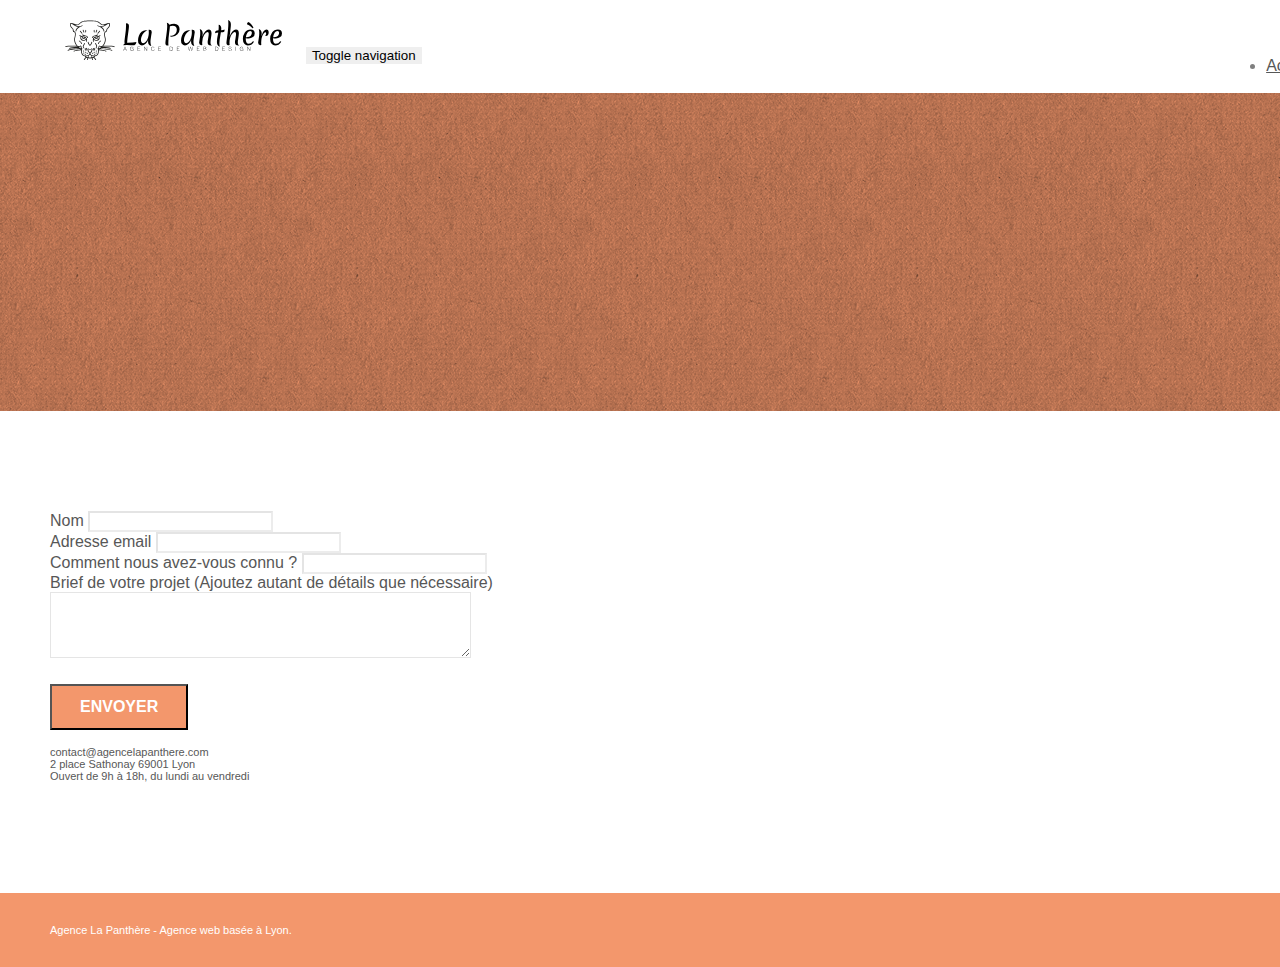
==== page2.html @ 235d5a8a "start" ====
<!doctype html>
<html lang="Default">
<head>
    <meta charset="utf-8">
    <meta name="keywords" content="">
    <meta name="description" content="">
    <meta name="viewport" content="width=device-width, initial-scale=1.0, viewport-fit=cover">
    <link rel="shortcut icon" type="image/png" href="favicon.jpg">
    
	<link rel="stylesheet" type="text/css" href="./css/bootstrap.min.css">
	<link rel="stylesheet" type="text/css" href="style.css">
	<link rel="stylesheet" type="text/css" href="./css/font-awesome.min.css">
	<link rel="stylesheet" type="text/css" href="./css/et-line.min.css">
	
    
	<script src="./js/jquery-2.1.0.min.js"></script>
	<script src="./js/bootstrap.min.js"></script>
	<script src="./js/blocs.min.js"></script>
	<script src="./js/jqBootstrapValidation.js"></script>
	<script src="./js/formHandler.js"></script>
    <title>page2</title>

    
<!-- Analytics -->
 
<!-- Analytics END -->
    
</head>
<body>
<!-- Principal conteneur -->
<div class="page-container">
    
<!-- bloc-0 -->
<div class="bloc bgc-white l-bloc " id="bloc-0">
	<div class="container bloc-sm">
		<nav class="navbar row">
			<div class="navbar-header">
				<a class="navbar-brand" href="index.html"><img src="img/agence-la-panthere-monochrome.svg" alt="atlanta web design logo" height="40" /></a>
				<button id="nav-toggle" type="button" class="ui-navbar-toggle navbar-toggle" data-toggle="collapse" data-target=".navbar-1">
					<span class="sr-only">Toggle navigation</span><span class="icon-bar"></span><span class="icon-bar"></span><span class="icon-bar"></span>
				</button>
			</div>
			<div class="collapse navbar-collapse navbar-1 special-dropdown-nav">
				<ul class="site-navigation nav navbar-nav">
					<li>
						<a href="index.html">Accueil</a>
					</li>
					<li>
					</li>
					<li>
						<a href="page2.html">page2 &gt;</a>
					</li>
				</ul>
			</div>
		</nav>
	</div>
</div>
<!-- bloc-0 END -->

<!-- bloc-6 -->
<div class="bloc bg-dots-bg bg-repeat bgc-atomic-tangerine d-bloc bloc-bg-texture texture-paper" id="bloc-6">
	<div class="container bloc-lg">
		<div class="row">
			<div class="col-sm-12">
				<h1 class="text-center hero-bloc-text tc-white">
					Parlons web design !
				</h1>
				<p class="text-center mg-lg tc-white tight-width-whitespace">
					Nous sommes ravis que vous souhaitiez collaborer avec notre agence.<br>
					Parlez-nous de votre projet en complétant le formulaire ci-dessous.
				</p>
			</div>
		</div>
	</div>
</div>
<!-- bloc-6 END -->

<!-- bloc-7 -->
<div class="bloc bgc-white l-bloc" id="bloc-7">
	<div class="container bloc-lg">
		<div class="row">
			<div class="col-sm-6">
				<form id="form_1" novalidate success-msg="Your message has been sent." fail-msg="Sorry it seems that our mail server is not responding, Sorry for the inconvenience!">
					<div class="form-group">
						<label>
							Nom
						</label>
						<input id="name" class="form-control" required />
					</div>
					<div class="form-group">
						<label>
							Adresse email
						</label>
						<input id="email" class="form-control" type="email" required />
					</div>
					<div class="form-group">
						<label>
							Comment nous avez-vous connu ?
						</label>
						<input class="form-control" type="email" required id="input_504" />
					</div>
					<div class="form-group">
						<label>
							Brief de votre projet (Ajoutez autant de détails que nécessaire)<br>
						</label><textarea id="message" class="form-control" rows="4" cols="50" required></textarea>
					</div> 
					<button class="bloc-button btn btn-lg btn-block cta-hero btn-atomic-tangerine" type="submit">
						Envoyer
					</button>
				</form>
			</div>
			<div class="col-sm-6">
				<p>
					contact@agencelapanthere.com<br>2 place Sathonay 69001 Lyon<br>Ouvert de 9h à 18h, du lundi au vendredi<br>
				</p>
			</div>
		</div>
	</div>
</div>
<!-- bloc-7 END -->

<!-- ScrollToTop Button -->
<a class="bloc-button btn btn-d scrollToTop" onclick="scrollToTarget('1')"><span class="fa fa-chevron-up"></span></a>
<!-- ScrollToTop Button END-->


<!-- Footer - bloc-8 -->
<div class="bloc bgc-atomic-tangerine d-bloc" id="bloc-8">
	<div class="container bloc-sm">
		<div class="row">
			<div class="col-sm-12">
				<p class="text-center white">
					Agence La Panthère - Agence web basée à Lyon.<br>
				</p>
				<div class="row row-no-gutters social">
					<div class="col-sm-3">
						<div class="text-center">
							<a class="social" href="index.html"><span class="fa fa-twitter icon-md"></span></a>
						</div>
					</div>
					<div class="col-sm-3">
						<div class="text-center">
							<a class="social" href="index.html"><span class="fa fa-facebook icon-md"></span></a>
						</div>
					</div>
					<div class="col-sm-3">
						<div class="text-center">
							<a class="social" href="index.html"><span class="fa fa-dribbble icon-md"></span></a>
						</div>
					</div>
					<div class="col-sm-3">
						<div class="text-center">
							<a class="social" href="index.html"><span class="fa fa-instagram icon-md"></span></a>
						</div>
					</div>
				</div>
			</div>
		</div>
	</div>
</div>
<!-- Footer - bloc-8 END -->

</div>
<!-- Principal conteneur END -->
    

</body>
</html>
---- style.css ----
body {
    margin: 0;
    padding: 0;
    background: #FFF;
    overflow-x: hidden;
    -webkit-font-smoothing: antialiased;
    -moz-osx-font-smoothing: grayscale;
}

a,
button {
    transition: all .3s ease-in-out;
    outline: none!important;
}

a:hover {
    text-decoration: none;
    cursor: pointer;
}

#page-loading-blocs-notifaction {
    position: fixed;
    top: 0;
    bottom: 0;
    width: 100%;
    z-index: 100000;
    background: #FFFFFF url("img/pageload-spinner.gif") no-repeat center center;
}

.bloc {
    width: 100%;
    clear: both;
    background: 50% 50% no-repeat;
    padding: 0 50px;
    -webkit-background-size: cover;
    -moz-background-size: cover;
    -o-background-size: cover;
    background-size: cover;
    position: relative;
}

.bloc .container {
    padding-left: 0;
    padding-right: 0;
}

.bloc-lg {
    padding: 100px 50px;
}

.bloc-md {
    padding: 50px;
}

.bloc-sm {
    padding: 20px 50px;
}

.bg-center,
.bg-l-edge,
.bg-r-edge,
.bg-t-edge,
.bg-b-edge,
.bg-tl-edge,
.bg-bl-edge,
.bg-tr-edge,
.bg-br-edge,
.bg-repeat {
    -webkit-background-size: auto!important;
    -moz-background-size: auto!important;
    -o-background-size: auto!important;
    background-size: auto!important;
}

.bg-repeat {
    background: repeat;
}

.bg-t-edge {
    background: top no-repeat;
}

.bloc-bg-texture::before {
    content: "";
    background-size: 2px 2px;
    position: absolute;
    top: 0;
    bottom: 0;
    left: 0;
    right: 0;
}

.texture-paper::before {
    background: url("img/texture-paper.png");
    background-size: 280px 280px;
}

.b-parallax {
    background-attachment: fixed;
}

.d-bloc {
    color: rgba(255, 255, 255, .7);
}

.d-bloc button:hover {
    color: rgba(255, 255, 255, .9);
}

.d-bloc .icon-round,
.d-bloc .icon-square,
.d-bloc .icon-rounded,
.d-bloc .icon-semi-rounded-a,
.d-bloc .icon-semi-rounded-b {
    border-color: rgba(255, 255, 255, .9);
}

.d-bloc .divider-h span {
    border-color: rgba(255, 255, 255, .2);
}

.d-bloc .a-btn,
.d-bloc .navbar a,
.d-bloc .navbar-brand,
.d-bloc a .icon-sm,
.d-bloc a .icon-md,
.d-bloc a .icon-lg,
.d-bloc a .icon-xl,
.d-bloc h1 a,
.d-bloc h2 a,
.d-bloc h3 a,
.d-bloc h4 a,
.d-bloc h5 a,
.d-bloc h6 a,
.d-bloc p a {
    color: rgba(255, 255, 255, .6);
}

.d-bloc .a-btn:hover,
.d-bloc .navbar a:hover,
.d-bloc .navbar-brand:hover,
.d-bloc a:hover .icon-sm,
.d-bloc a:hover .icon-md,
.d-bloc a:hover .icon-lg,
.d-bloc a:hover .icon-xl,
.d-bloc h1 a:hover,
.d-bloc h2 a:hover,
.d-bloc h3 a:hover,
.d-bloc h4 a:hover,
.d-bloc h5 a:hover,
.d-bloc h6 a:hover,
.d-bloc p a:hover {
    color: rgba(255, 255, 255, 1);
}

.d-bloc .navbar-toggle .icon-bar {
    background: rgba(255, 255, 255, 1);
}

.d-bloc .btn-wire,
.d-bloc .btn-wire:hover {
    color: rgba(255, 255, 255, 1);
    border-color: rgba(255, 255, 255, 1);
}

.d-bloc .panel {
    color: rgba(0, 0, 0, .5);
}

.d-bloc .panel button:hover {
    color: rgba(0, 0, 0, .7);
}

.d-bloc .panel icon {
    border-color: rgba(0, 0, 0, .7);
}

.d-bloc .panel .divider-h span {
    border-color: rgba(0, 0, 0, .1);
}

.d-bloc .panel .a-btn {
    color: rgba(0, 0, 0, .6);
}

.d-bloc .panel .a-btn:hover {
    color: rgba(0, 0, 0, 1);
}

.d-bloc .panel .btn-wire,
.d-bloc .panel .btn-wire:hover {
    color: rgba(0, 0, 0, .7);
    border-color: rgba(0, 0, 0, .3);
}

.d-bloc .panel,
.l-bloc {
    color: rgba(0, 0, 0, .5);
}

.d-bloc .panel button:hover,
.l-bloc button:hover {
    color: rgba(0, 0, 0, .7);
}

.l-bloc .icon-round,
.l-bloc .icon-square,
.l-bloc .icon-rounded,
.l-bloc .icon-semi-rounded-a,
.l-bloc .icon-semi-rounded-b {
    border-color: rgba(0, 0, 0, .7);
}

.d-bloc .panel .divider-h span,
.l-bloc .divider-h span {
    border-color: rgba(0, 0, 0, .1);
}

.d-bloc .panel .a-btn,
.l-bloc .a-btn,
.l-bloc .navbar a,
.l-bloc .navbar-brand,
.l-bloc a .icon-sm,
.l-bloc a .icon-md,
.l-bloc a .icon-lg,
.l-bloc a .icon-xl,
.l-bloc h1 a,
.l-bloc h2 a,
.l-bloc h3 a,
.l-bloc h4 a,
.l-bloc h5 a,
.l-bloc h6 a,
.l-bloc p a {
    color: rgba(0, 0, 0, .6);
}

.d-bloc .panel .a-btn:hover,
.l-bloc .a-btn:hover,
.l-bloc .navbar a:hover,
.l-bloc .navbar-brand:hover,
.l-bloc a:hover .icon-sm,
.l-bloc a:hover .icon-md,
.l-bloc a:hover .icon-lg,
.l-bloc a:hover .icon-xl,
.l-bloc h1 a:hover,
.l-bloc h2 a:hover,
.l-bloc h3 a:hover,
.l-bloc h4 a:hover,
.l-bloc h5 a:hover,
.l-bloc h6 a:hover,
.l-bloc p a:hover {
    color: rgba(0, 0, 0, 1);
}

.l-bloc .navbar-toggle .icon-bar {
    color: rgba(0, 0, 0, .6);
}

.d-bloc .panel .btn-wire,
.d-bloc .panel .btn-wire:hover,
.l-bloc .btn-wire,
.l-bloc .btn-wire:hover {
    color: rgba(0, 0, 0, .7);
    border-color: rgba(0, 0, 0, .3);
}

.voffset {
    margin-top: 30px;
}

.voffset-lg {
    margin-top: 80px;
}

.row-no-gutters {
    margin-right: 0;
    margin-left: 0;
}

.row.row-no-gutters > [class^="col-"],
.row.row-no-gutters > [class*=" col-"] {
    padding-right: 0;
    padding-left: 0;
}

#bloc-1-hero h1 {
    font-size: 32px;
}

.navbar {
    margin-bottom: 0;
    z-index: 1;
}

.navbar-brand {
    height: auto;
    padding: 3px 15px;
    font-size: 25px;
    font-weight: normal;
    font-weight: 600;
    line-height: 44px;
}

.navbar-brand img {
    max-height: 200px;
    margin: 0 5px 0 0;
    display: inline;
}

.navbar-brand img[src$=svg] {
    min-width: 100px;
}

.nav-center .navbar-brand img {
    margin: 0;
}

.navbar .nav {
    padding-top: 2px;
    margin-right: -16px;
    float: right;
    z-index: 1;
}

.nav > li {
    float: left;
    margin-top: 4px;
    font-size: 16px;
}

.navbar-nav .open .dropdown-menu > li > a {
    text-align: inherit;
}

.nav > li a:hover,
.nav > li a:focus {
    background: transparent;
}

.navbar-toggle {
    margin: 10px 10px 0 0;
    border: 0px;
}

.navbar-toggle:hover {
    background: transparent!important;
}

.navbar-toggle .icon-bar {
    background-color: rgba(0, 0, 0, .5);
    width: 26px;
}

.nav-invert .navbar .nav {
    float: left;
}

.nav-invert .navbar-header,
.nav-invert .navbar-brand {
    float: right;
    position: relative;
    z-index: 2;
}

@media (min-width: 768px) {
    .site-navigation {
        position: absolute;
        top: 50%;
        right: 20px;
        transform: translate(0, -50%);
        -webkit-transform: translateY(-50%);
    }
    .nav > li .dropdown-menu a,
    .nav > li .dropdown-menu a:hover {
        color: #484848;
    }
    .nav-invert .site-navigation {
        left: 0;
        right: 0;
    }
    .nav-center {
        text-align: center;
    }
    .nav-center .navbar-header {
        width: 100%;
    }
    .nav-center .navbar-header,
    .nav-center .navbar-brand,
    .nav-center .nav > li {
        float: none;
        display: inline-block;
    }
    .nav-center .site-navigation {
        position: relative;
        width: 100%;
        right: 0;
        margin-right: 0px;
        margin-top: 20px;
    }
    .nav-center.mini-nav .navbar-toggle {
        float: none;
        margin: 10px auto 0;
    }
}

.nav > li > .dropdown a {
    background: none!important;
    display: block;
    padding: 14px 15px;
}

nav .caret {
    margin: 0 5px;
}

.dropdown-menu .dropdown-menu {
    top: -8px;
    left: 100%;
}

.dropdown-menu .dropmenu-flow-right {
    top: 100%;
    left: 0;
    margin-left: -1px;
    border-top-left-radius: 0;
    border-top-right-radius: 0;
}

.dropdown-menu .dropdown span {
    border: 4px solid black;
    border-top-color: transparent;
    border-right-color: transparent;
    border-bottom-color: transparent;
    margin: 6px -5px 0 0!important;
    float: right;
}

.mg-md {
    margin-top: 10px;
    margin-bottom: 20px;
}

.mg-lg {
    margin-top: 10px;
    margin-bottom: 40px;
}

.btn {
    margin: 0 5px 5px 0;
}

.btn.pull-right {
    margin: 0 0 5px 5px;
}

.btn-d,
.btn-d:hover,
.btn-d:focus {
    color: #FFF;
    background: rgba(0, 0, 0, .3);
}

button {
    outline: none!important;
}

.btn-rd {
    border-radius: 40px;
}

.btn-clean {
    border: 1px solid rgba(0, 0, 0, .08);
    border-bottom-color: rgba(0, 0, 0, .1);
    text-shadow: 0 1px 0 rgba(0, 0, 1, .1);
    box-shadow: 0 1px 3px rgba(0, 0, 1, .25), inset 0 1px 0 0 rgba(255, 255, 255, .15);
}

.icon-md {
    font-size: 30px!important;
}

.icon-lg {
    font-size: 60px!important;
}

.sm-shadow {
    text-shadow: 0 1px 2px rgba(0, 0, 0, .3);
}

.panel-sq,
.panel-sq .panel-heading,
.panel-sq .panel-footer {
    border-radius: 0;
}

.panel-rd {
    border-radius: 30px;
}

.panel-rd .panel-heading {
    border-radius: 29px 29px 0 0;
}

.panel-rd .panel-footer {
    border-radius: 0 0 29px 29px;
}

.form-control {
    border-color: rgba(0, 0, 0, .1);
    box-shadow: none;
}

.scrollToTop {
    width: 40px;
    height: 40px;
    position: fixed;
    bottom: 20px;
    right: 20px;
    opacity: 0;
    z-index: 500;
    transition: all .3s ease-in-out;
}

.scrollToTop span {
    margin-top: 6px;
}

.showScrollTop {
    font-size: 14px;
    opacity: 1;
}

a[data-lightbox] {
    position: relative;
    display: block;
    text-align: center;
}

a[data-lightbox]:hover::before {
    content: "+";
    font-family: "HelveticaNeue-Light", "Helvetica Neue Light", "Helvetica Neue", Helvetica, Arial;
    font-size: 32px;
    width: 50px;
    height: 50px;
    margin-left: -25px;
    border-radius: 50%;
    background: rgba(0, 0, 0, .6);
    color: #FFF;
    font-weight: 100;
    z-index: 1;
    position: absolute;
    top: 50%;
    transform: translateY(-50%);
    -webkit-transform: translateY(-50%);
}

a[data-lightbox]:hover img {
    opacity: 0.6;
    -webkit-animation-fill-mode: none;
    animation-fill-mode: none;
}

#lightbox-modal {
    display: flex;
    align-items: center;
}

#lightbox-modal .modal-dialog {
    width: 90%;
    max-width: 900px;
    margin: 0 auto 0;
}

#lightbox-modal .modal-dialog img {
    max-height: 90vh;
    margin: 0 auto;
}

.lightbox-caption {
    padding: 20px;
    color: #FFF;
    background: rgba(0, 0, 0, .5);
    position: absolute;
    left: 15px;
    right: 15px;
    bottom: 5px;
}

.close-lightbox {
    color: #FFF;
    font-size: 30px;
    position: absolute;
    top: 20px;
    right: 20px;
    z-index: 20;
    background: rgba(0, 0, 0, .5);
    border: none;
    line-height: 30px;
    padding: 0 9px 5px;
    opacity: 0.3;
}

.close-lightbox:hover,
.next-lightbox:hover,
.prev-lightbox:hover {
    opacity: 1.0;
    color: #FFF;
}

.next-lightbox,
.prev-lightbox {
    font-size: 20px;
    color: rgba(255, 255, 255, .9);
    background: rgba(0, 0, 0, .5);
    transition: all .2s ease-in-out;
    position: absolute;
    top: 45%;
    z-index: 1;
    opacity: 0.4;
}

.next-lightbox {
    padding: 6px 8px 1px 13px;
    right: 25px;
}

.prev-lightbox {
    padding: 6px 13px 1px 10px;
    left: 25px;
}

.snapshot-lb .modal-body {
    padding-bottom: 45px;
}

.snapshot-lb .lightbox-caption {
    padding: 0;
    color: rgba(0, 0, 0, .5);
    background: none;
}

h1,
h2,
h3,
h4,
h5,
h6,
p,
label,
.btn,
a {
    font-family: "helvetica";
    font-weight: 400;
    color: #575757!important;
}

.container {
    max-width: 1000px;
}

.hero-bloc-text {
    font-size: 38px;
}

.hero-bloc-text-sub {
    font-size: 36px;
}

.statement-bloc-text {
    line-height: 26px;
    font-style: italic;
    font-size: 20px;
    text-align: center;
    font-weight: lighter;
    max-width: 520px;
    margin: auto auto auto auto;
}

p {
    font-size: 11px;
}

.tight-width-whitespace {
    max-width: 600px;
    margin: auto auto auto auto;
}

.h1 {
    font-size: 20px;
    font-family: "Open Sans";
}

.cta-hero {
    margin-top: 22px;
    color: #FFFFFF!important;
    text-transform: uppercase;
    padding: 12px 28px 12px 28px;
    font-size: 16px;
    font-weight: 700;
}

.social {
    max-width: 400px;
    margin: auto auto auto auto;
}

h2 {
    font-size: 22px;
    line-height: 1.4em;
}

h3 {
    font-size: 15px;
    text-transform: uppercase;
    font-weight: 700;
    color: #333333!important;
}

.med-width-whitespace {
    max-width: 800px;
    margin: auto auto auto auto;
    box-shadow: 0px 0px 0px #000000;
}

h1 {
    color: #333333!important;
}

h4 {
    color: #333333!important;
}

.icons {
    margin-bottom: 14px;
    margin-top: 24px;
}

.white {
    color: #FFFFFF!important;
}

.portfolio-thumb {
    margin-bottom: 24px;
}

.portfolio-row {
    margin-bottom: 44px;
    margin-top: 50px;
}

.avatar {
    box-shadow: 0px 4px 9px rgba(0, 0, 0, 0.3);
}

.black-background {
    background-color: rgba(165, 147, 99, 0.7);
    padding: 40px 40px 40px 40px;
}

.bold-link {
    font-weight: 900;
    text-decoration: underline!important;
}

.bgc-white {
    background-color: #FFFFFF;
}

.bgc-dark-slate-blue {
    background-color: #364577;
}

.bgc-atomic-tangerine {
    background-color: #F3976C;
}

.tc-white {
    color: #F3976C!important;
}

.btn-atomic-tangerine {
    background: #F3976C;
    color: #FFFFFF!important;
}

.btn-atomic-tangerine:hover {
    background: #c27956!important;
    color: #FFFFFF!important;
}

.ltc-white {
    color: #FFFFFF!important;
}

.ltc-white:hover {
    color: #cccccc!important;
}

.ltc-atomic-tangerine {
    color: #F3976C!important;
}

.ltc-atomic-tangerine:hover {
    color: #c27956!important;
}

.icon-dark-slate-blue {
    color: #364577!important;
    border-color: #364577!important;
}

.bg-dots-bg {
    background-image: url("img/dots-bg.png");
}

.bg-lines-h2-bg {
    background-image: url("img/lines-h2-bg.png");
}

.bg-banniere {
    background-image: url("img/agence-la-panthere.jpg");
}

.bg-presentation {
    background-image: url("img/image-de-presentation.bmp");
}

@media (max-width: 1024px) {
    .bloc {
        padding-left: 20px;
        padding-right: 20px;
    }
    .bloc.full-width-bloc,
    .bloc-tile-2.full-width-bloc .container,
    .bloc-tile-3.full-width-bloc .container,
    .bloc-tile-4.full-width-bloc .container {
        padding-left: 0;
        padding-right: 0;
    }
}

@media (max-width: 992px) and (min-width: 768px) {
    .navbar .nav {
        max-width: 80%
    }
    .nav-center.navbar .nav {
        max-width: 100%
    }
}

@media only screen and (min-device-width: 768px) and (max-device-width: 1024px) and (orientation: landscape) {
    .b-parallax {
        background-attachment: scroll;
    }
}

@media only screen and (min-device-width: 1024px) and (max-device-width: 1366px) and (-webkit-min-device-pixel-ratio: 1.5) {
    .b-parallax {
        background-attachment: scroll;
    }
}

@media (max-width: 991px) {
    .container {
        width: 100%;
    }
    .b-parallax {
        background-attachment: scroll;
    }
    .page-container,
    #hero-bloc {
        overflow-x: hidden;
        position: relative;
    }
    .bloc {
        padding-left: constant(safe-area-inset-left);
        padding-right: constant(safe-area-inset-right);
    }
    .bloc-group,
    .bloc-group .bloc {
        display: block;
        width: 100%;
    }
    .bloc-fill-screen .fill-bloc-top-edge,
    .bloc-fill-screen .fill-bloc-bottom-edge {
        padding: 0 20px;
        padding-left: constant(safe-area-inset-left);
        padding-right: constant(safe-area-inset-right);
    }
}

@media (max-width: 767px) {
    .page-container {
        overflow-x: hidden;
        position: relative;
    }
    h1,
    h2,
    h3,
    h4,
    h5,
    h6,
    p,
    #disqus_thread {
        padding-left: 10px!important;
        padding-right: 10px!important;
    }
    .b-parallax {
        background-attachment: scroll;
    }
    .navbar .nav {
        padding-top: 0;
        border-top: 1px solid rgba(0, 0, 0, .2);
        float: none!important;
    }
    .navbar.row {
        margin-left: 0;
        margin-right: 0;
    }
    .site-navigation {
        position: inherit;
        transform: none;
        -webkit-transform: none;
        -ms-transform: none;
    }
    .nav > li {
        margin-top: 0;
        border-bottom: 1px solid rgba(0, 0, 0, .1);
        background: rgba(0, 0, 0, .05);
        text-align: left;
        padding-left: 15px;
        width: 100%;
    }
    .nav > li:hover {
        background: rgba(0, 0, 0, .08);
    }
    .dropdown .dropdown a .caret {
        float: none;
        margin: 5px 0 0 10px!important;
        border: 4px solid black;
        border-bottom-color: transparent;
        border-right-color: transparent;
        border-left-color: transparent;
    }
    #hero-bloc .navbar .nav {
        background: rgba(0, 0, 0, .8);
    }
    #hero-bloc .navbar .nav a {
        color: rgba(255, 255, 255, .6);
    }
    .hero {
        padding: 50px 0;
    }
    .hero-nav {
        left: -1px;
        right: -1px;
    }
    .navbar-collapse {
        padding: 0;
        overflow-x: hidden;
        -webkit-box-shadow: none;
        box-shadow: none;
    }
    .navbar-brand img {
        max-height: 40px;
        width: auto;
    }
    .nav-invert .navbar-header {
        float: none;
        width: 100%;
    }
    .nav-invert .navbar-toggle {
        float: left;
        margin-left: 10px;
    }
    .bloc {
        padding-left: 0;
        padding-right: 0;
    }
    .bloc-xxl,
    .bloc-xl,
    .bloc-lg {
        padding: 40px 0;
    }
    .bloc-sm,
    .bloc-md {
        padding-left: 0;
        padding-right: 0;
    }
    .bloc-tile-2 .container,
    .bloc-tile-3 .container,
    .bloc-tile-4 .container,
    .bloc-fill-screen .fill-bloc-top-edge,
    .bloc-fill-screen .fill-bloc-bottom-edge {
        padding-left: 0;
        padding-right: 0;
    }
    .a-block {
        padding: 0 10px;
    }
    .btn-dwn {
        display: none;
    }
    .voffset {
        margin-top: 5px;
    }
    .voffset-md {
        margin-top: 20px;
    }
    .voffset-lg {
        margin-top: 30px;
    }
    form {
        padding: 5px;
    }
    .close-lightbox {
        display: inline-block;
    }
    .blocsapp-device-iphone5 {
        background-size: 216px 425px;
        padding-top: 60px;
        width: 216px;
        height: 425px;
    }
    .blocsapp-device-iphone5 img {
        width: 180px;
        height: 320px;
    }
}

@media (max-width: 400px) {
    .bloc {
        padding-left: 0;
        padding-right: 0;
    }
}

@media (max-width: 767px) {
    .bloc-mob-center-text {
        text-align: center;
    }
}
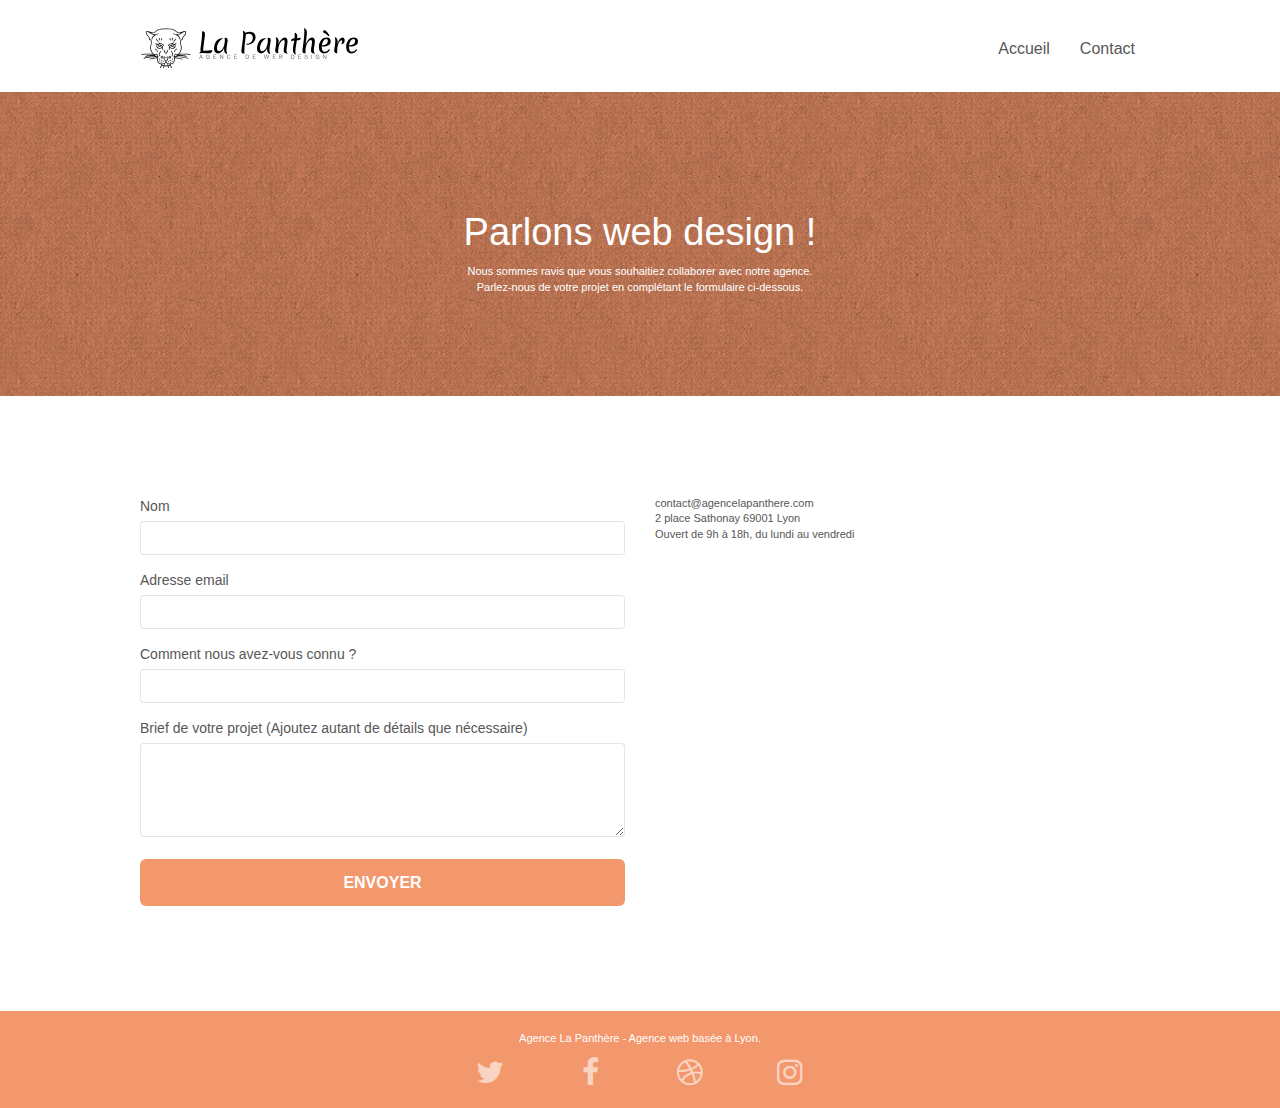
==== commit 4e681cce: "màj" ====
--- a/page2.html
+++ b/page2.html
@@ -1,5 +1,5 @@
 <!doctype html>
-<html lang="Default">
+<html lang="fr">
 <head>
     <meta charset="utf-8">
     <meta name="keywords" content="">
@@ -7,18 +7,18 @@
     <meta name="viewport" content="width=device-width, initial-scale=1.0, viewport-fit=cover">
     <link rel="shortcut icon" type="image/png" href="favicon.jpg">
     
-	<link rel="stylesheet" type="text/css" href="./css/bootstrap.min.css">
+	<link rel="stylesheet" type="text/css" href="./css/bootstrap.css">
 	<link rel="stylesheet" type="text/css" href="style.css">
-	<link rel="stylesheet" type="text/css" href="./css/font-awesome.min.css">
-	<link rel="stylesheet" type="text/css" href="./css/et-line.min.css">
+	<link rel="stylesheet" type="text/css" href="./css/font-awesome.css">
+	<link rel="stylesheet" type="text/css" href="./css/et-line.css">
 	
     
 	<script src="./js/jquery-2.1.0.min.js"></script>
 	<script src="./js/bootstrap.min.js"></script>
 	<script src="./js/blocs.min.js"></script>
-	<script src="./js/jqBootstrapValidation.js"></script>
-	<script src="./js/formHandler.js"></script>
-    <title>page2</title>
+	<script src="./js/jqBootstrapValidation.min.js"></script>
+	<script src="./js/formHandler.min.js"></script>
+    <title>Agence La Panthère - Contact</title>
 
     
 <!-- Analytics -->
@@ -48,7 +48,7 @@
 					<li>
 					</li>
 					<li>
-						<a href="page2.html">page2 &gt;</a>
+						<a href="page2.html">Contact</a>
 					</li>
 				</ul>
 			</div>
--- a/style.css
+++ b/style.css
@@ -775,7 +775,19 @@
 }
 
 .tc-white {
-    color: #F3976C!important;
+    color: #FFFFFF!important;
+}
+
+.text-size {
+    font-size: 20px;
+}
+
+.h3-size {
+    font-size: 18px;
+}
+
+.little-size {
+    font-size: 14px;
 }
 
 .btn-atomic-tangerine {
--- a/css/et-line.css
+++ b/css/et-line.css
@@ -0,0 +1,519 @@
+@font-face {
+    font-family: et-line;
+    src: url(../fonts/et-line.eot);
+    src: url(../fonts/et-line.eot?#iefix) format('embedded-opentype'), url(../fonts/et-line.woff) format('woff'), url(../fonts/et-line.ttf) format('truetype'), url(../fonts/et-line.svg#et-line) format('svg');
+    font-weight: 400;
+    font-style: normal
+}
+
+.et-icon-adjustments,
+.et-icon-alarmclock,
+.et-icon-anchor,
+.et-icon-aperture,
+.et-icon-attachment,
+.et-icon-bargraph,
+.et-icon-basket,
+.et-icon-beaker,
+.et-icon-bike,
+.et-icon-book-open,
+.et-icon-briefcase,
+.et-icon-browser,
+.et-icon-calendar,
+.et-icon-camera,
+.et-icon-caution,
+.et-icon-chat,
+.et-icon-circle-compass,
+.et-icon-clipboard,
+.et-icon-clock,
+.et-icon-cloud,
+.et-icon-compass,
+.et-icon-desktop,
+.et-icon-dial,
+.et-icon-document,
+.et-icon-documents,
+.et-icon-download,
+.et-icon-dribbble,
+.et-icon-edit,
+.et-icon-envelope,
+.et-icon-expand,
+.et-icon-facebook,
+.et-icon-flag,
+.et-icon-focus,
+.et-icon-gears,
+.et-icon-genius,
+.et-icon-gift,
+.et-icon-global,
+.et-icon-globe,
+.et-icon-googleplus,
+.et-icon-grid,
+.et-icon-happy,
+.et-icon-hazardous,
+.et-icon-heart,
+.et-icon-hotairballoon,
+.et-icon-hourglass,
+.et-icon-key,
+.et-icon-laptop,
+.et-icon-layers,
+.et-icon-lifesaver,
+.et-icon-lightbulb,
+.et-icon-linegraph,
+.et-icon-linkedin,
+.et-icon-lock,
+.et-icon-magnifying-glass,
+.et-icon-map,
+.et-icon-map-pin,
+.et-icon-megaphone,
+.et-icon-mic,
+.et-icon-mobile,
+.et-icon-newspaper,
+.et-icon-notebook,
+.et-icon-paintbrush,
+.et-icon-paperclip,
+.et-icon-pencil,
+.et-icon-phone,
+.et-icon-picture,
+.et-icon-pictures,
+.et-icon-piechart,
+.et-icon-presentation,
+.et-icon-pricetags,
+.et-icon-printer,
+.et-icon-profile-female,
+.et-icon-profile-male,
+.et-icon-puzzle,
+.et-icon-quote,
+.et-icon-recycle,
+.et-icon-refresh,
+.et-icon-ribbon,
+.et-icon-rss,
+.et-icon-sad,
+.et-icon-scissors,
+.et-icon-scope,
+.et-icon-search,
+.et-icon-shield,
+.et-icon-speedometer,
+.et-icon-strategy,
+.et-icon-streetsign,
+.et-icon-tablet,
+.et-icon-target,
+.et-icon-telescope,
+.et-icon-toolbox,
+.et-icon-tools,
+.et-icon-tools-2,
+.et-icon-trophy,
+.et-icon-tumblr,
+.et-icon-twitter,
+.et-icon-upload,
+.et-icon-video,
+.et-icon-wallet,
+.et-icon-wine {
+    font-family: et-line;
+    speak: none;
+    font-style: normal;
+    font-weight: 400;
+    font-variant: normal;
+    text-transform: none;
+    line-height: 1;
+    -webkit-font-smoothing: antialiased;
+    -moz-osx-font-smoothing: grayscale;
+    display: inline-block
+}
+
+.et-icon-mobile:before {
+    content: "\e000"
+}
+
+.et-icon-laptop:before {
+    content: "\e001"
+}
+
+.et-icon-desktop:before {
+    content: "\e002"
+}
+
+.et-icon-tablet:before {
+    content: "\e003"
+}
+
+.et-icon-phone:before {
+    content: "\e004"
+}
+
+.et-icon-document:before {
+    content: "\e005"
+}
+
+.et-icon-documents:before {
+    content: "\e006"
+}
+
+.et-icon-search:before {
+    content: "\e007"
+}
+
+.et-icon-clipboard:before {
+    content: "\e008"
+}
+
+.et-icon-newspaper:before {
+    content: "\e009"
+}
+
+.et-icon-notebook:before {
+    content: "\e00a"
+}
+
+.et-icon-book-open:before {
+    content: "\e00b"
+}
+
+.et-icon-browser:before {
+    content: "\e00c"
+}
+
+.et-icon-calendar:before {
+    content: "\e00d"
+}
+
+.et-icon-presentation:before {
+    content: "\e00e"
+}
+
+.et-icon-picture:before {
+    content: "\e00f"
+}
+
+.et-icon-pictures:before {
+    content: "\e010"
+}
+
+.et-icon-video:before {
+    content: "\e011"
+}
+
+.et-icon-camera:before {
+    content: "\e012"
+}
+
+.et-icon-printer:before {
+    content: "\e013"
+}
+
+.et-icon-toolbox:before {
+    content: "\e014"
+}
+
+.et-icon-briefcase:before {
+    content: "\e015"
+}
+
+.et-icon-wallet:before {
+    content: "\e016"
+}
+
+.et-icon-gift:before {
+    content: "\e017"
+}
+
+.et-icon-bargraph:before {
+    content: "\e018"
+}
+
+.et-icon-grid:before {
+    content: "\e019"
+}
+
+.et-icon-expand:before {
+    content: "\e01a"
+}
+
+.et-icon-focus:before {
+    content: "\e01b"
+}
+
+.et-icon-edit:before {
+    content: "\e01c"
+}
+
+.et-icon-adjustments:before {
+    content: "\e01d"
+}
+
+.et-icon-ribbon:before {
+    content: "\e01e"
+}
+
+.et-icon-hourglass:before {
+    content: "\e01f"
+}
+
+.et-icon-lock:before {
+    content: "\e020"
+}
+
+.et-icon-megaphone:before {
+    content: "\e021"
+}
+
+.et-icon-shield:before {
+    content: "\e022"
+}
+
+.et-icon-trophy:before {
+    content: "\e023"
+}
+
+.et-icon-flag:before {
+    content: "\e024"
+}
+
+.et-icon-map:before {
+    content: "\e025"
+}
+
+.et-icon-puzzle:before {
+    content: "\e026"
+}
+
+.et-icon-basket:before {
+    content: "\e027"
+}
+
+.et-icon-envelope:before {
+    content: "\e028"
+}
+
+.et-icon-streetsign:before {
+    content: "\e029"
+}
+
+.et-icon-telescope:before {
+    content: "\e02a"
+}
+
+.et-icon-gears:before {
+    content: "\e02b"
+}
+
+.et-icon-key:before {
+    content: "\e02c"
+}
+
+.et-icon-paperclip:before {
+    content: "\e02d"
+}
+
+.et-icon-attachment:before {
+    content: "\e02e"
+}
+
+.et-icon-pricetags:before {
+    content: "\e02f"
+}
+
+.et-icon-lightbulb:before {
+    content: "\e030"
+}
+
+.et-icon-layers:before {
+    content: "\e031"
+}
+
+.et-icon-pencil:before {
+    content: "\e032"
+}
+
+.et-icon-tools:before {
+    content: "\e033"
+}
+
+.et-icon-tools-2:before {
+    content: "\e034"
+}
+
+.et-icon-scissors:before {
+    content: "\e035"
+}
+
+.et-icon-paintbrush:before {
+    content: "\e036"
+}
+
+.et-icon-magnifying-glass:before {
+    content: "\e037"
+}
+
+.et-icon-circle-compass:before {
+    content: "\e038"
+}
+
+.et-icon-linegraph:before {
+    content: "\e039"
+}
+
+.et-icon-mic:before {
+    content: "\e03a"
+}
+
+.et-icon-strategy:before {
+    content: "\e03b"
+}
+
+.et-icon-beaker:before {
+    content: "\e03c"
+}
+
+.et-icon-caution:before {
+    content: "\e03d"
+}
+
+.et-icon-recycle:before {
+    content: "\e03e"
+}
+
+.et-icon-anchor:before {
+    content: "\e03f"
+}
+
+.et-icon-profile-male:before {
+    content: "\e040"
+}
+
+.et-icon-profile-female:before {
+    content: "\e041"
+}
+
+.et-icon-bike:before {
+    content: "\e042"
+}
+
+.et-icon-wine:before {
+    content: "\e043"
+}
+
+.et-icon-hotairballoon:before {
+    content: "\e044"
+}
+
+.et-icon-globe:before {
+    content: "\e045"
+}
+
+.et-icon-genius:before {
+    content: "\e046"
+}
+
+.et-icon-map-pin:before {
+    content: "\e047"
+}
+
+.et-icon-dial:before {
+    content: "\e048"
+}
+
+.et-icon-chat:before {
+    content: "\e049"
+}
+
+.et-icon-heart:before {
+    content: "\e04a"
+}
+
+.et-icon-cloud:before {
+    content: "\e04b"
+}
+
+.et-icon-upload:before {
+    content: "\e04c"
+}
+
+.et-icon-download:before {
+    content: "\e04d"
+}
+
+.et-icon-target:before {
+    content: "\e04e"
+}
+
+.et-icon-hazardous:before {
+    content: "\e04f"
+}
+
+.et-icon-piechart:before {
+    content: "\e050"
+}
+
+.et-icon-speedometer:before {
+    content: "\e051"
+}
+
+.et-icon-global:before {
+    content: "\e052"
+}
+
+.et-icon-compass:before {
+    content: "\e053"
+}
+
+.et-icon-lifesaver:before {
+    content: "\e054"
+}
+
+.et-icon-clock:before {
+    content: "\e055"
+}
+
+.et-icon-aperture:before {
+    content: "\e056"
+}
+
+.et-icon-quote:before {
+    content: "\e057"
+}
+
+.et-icon-scope:before {
+    content: "\e058"
+}
+
+.et-icon-alarmclock:before {
+    content: "\e059"
+}
+
+.et-icon-refresh:before {
+    content: "\e05a"
+}
+
+.et-icon-happy:before {
+    content: "\e05b"
+}
+
+.et-icon-sad:before {
+    content: "\e05c"
+}
+
+.et-icon-facebook:before {
+    content: "\e05d"
+}
+
+.et-icon-twitter:before {
+    content: "\e05e"
+}
+
+.et-icon-googleplus:before {
+    content: "\e05f"
+}
+
+.et-icon-rss:before {
+    content: "\e060"
+}
+
+.et-icon-tumblr:before {
+    content: "\e061"
+}
+
+.et-icon-linkedin:before {
+    content: "\e062"
+}
+
+.et-icon-dribbble:before {
+    content: "\e063"
+}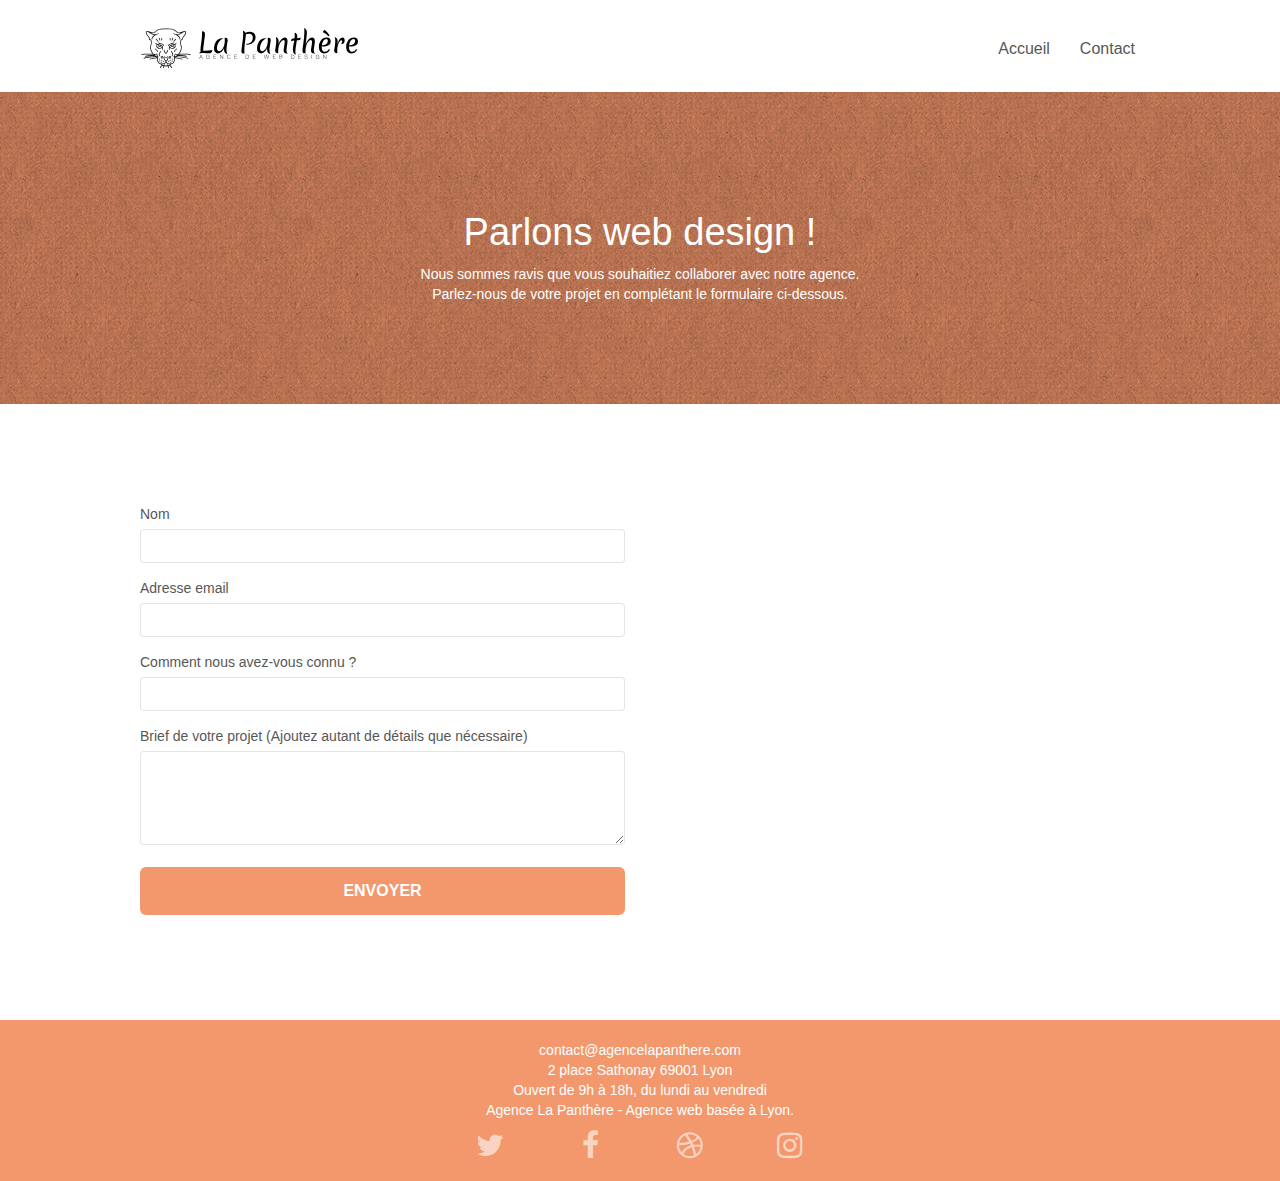
==== commit 301920c7: "Page Contact" ====
--- a/page2.html
+++ b/page2.html
@@ -65,7 +65,7 @@
 				<h1 class="text-center hero-bloc-text tc-white">
 					Parlons web design !
 				</h1>
-				<p class="text-center mg-lg tc-white tight-width-whitespace">
+				<p class="text-center mg-lg tc-white tight-width-whitespace little-size">
 					Nous sommes ravis que vous souhaitiez collaborer avec notre agence.<br>
 					Parlez-nous de votre projet en complétant le formulaire ci-dessous.
 				</p>
@@ -109,11 +109,6 @@
 					</button>
 				</form>
 			</div>
-			<div class="col-sm-6">
-				<p>
-					contact@agencelapanthere.com<br>2 place Sathonay 69001 Lyon<br>Ouvert de 9h à 18h, du lundi au vendredi<br>
-				</p>
-			</div>
 		</div>
 	</div>
 </div>
@@ -129,8 +124,8 @@
 	<div class="container bloc-sm">
 		<div class="row">
 			<div class="col-sm-12">
-				<p class="text-center white">
-					Agence La Panthère - Agence web basée à Lyon.<br>
+				<p class="text-center white little-size">
+					contact@agencelapanthere.com<br>2 place Sathonay 69001 Lyon<br>Ouvert de 9h à 18h, du lundi au vendredi<br> Agence La Panthère - Agence web basée à Lyon.<br>
 				</p>
 				<div class="row row-no-gutters social">
 					<div class="col-sm-3">
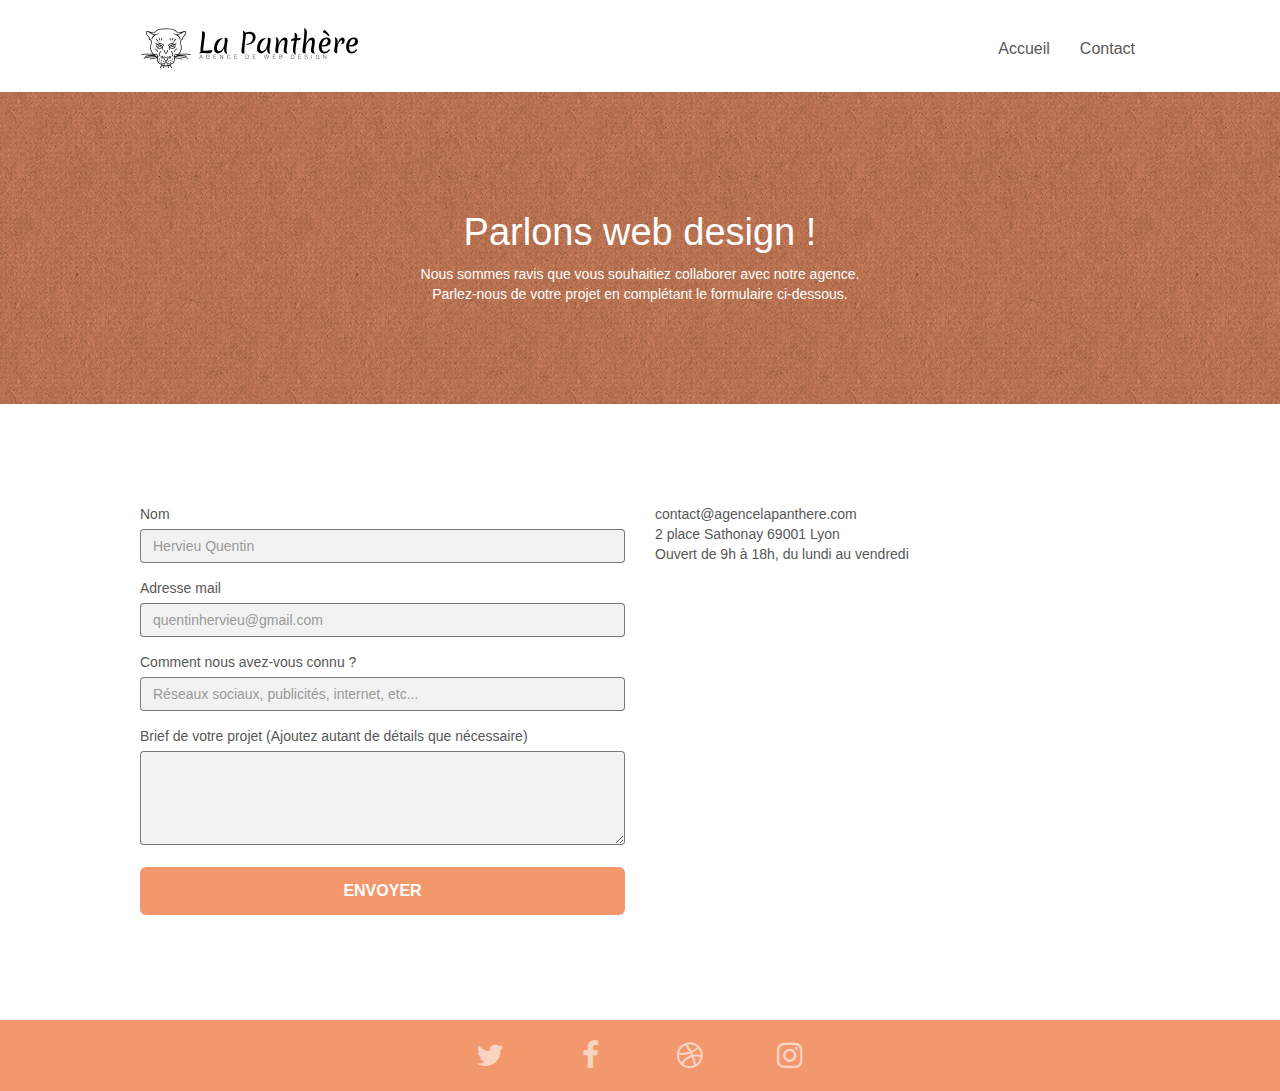
==== commit 96c56540: "formulaire" ====
--- a/page2.html
+++ b/page2.html
@@ -35,7 +35,7 @@
 	<div class="container bloc-sm">
 		<nav class="navbar row">
 			<div class="navbar-header">
-				<a class="navbar-brand" href="index.html"><img src="img/agence-la-panthere-monochrome.svg" alt="atlanta web design logo" height="40" /></a>
+				<a class="navbar-brand" href="index.html"><img src="img/agence-la-panthere-monochrome.svg" alt="atlanta web design logo" height="40"></a>
 				<button id="nav-toggle" type="button" class="ui-navbar-toggle navbar-toggle" data-toggle="collapse" data-target=".navbar-1">
 					<span class="sr-only">Toggle navigation</span><span class="icon-bar"></span><span class="icon-bar"></span><span class="icon-bar"></span>
 				</button>
@@ -80,34 +80,40 @@
 	<div class="container bloc-lg">
 		<div class="row">
 			<div class="col-sm-6">
-				<form id="form_1" novalidate success-msg="Your message has been sent." fail-msg="Sorry it seems that our mail server is not responding, Sorry for the inconvenience!">
+				<form id="form_1" novalidate>
 					<div class="form-group">
-						<label>
+						<label for="NomInput" class="form-label">
 							Nom
 						</label>
-						<input id="name" class="form-control" required />
+						<input type="text" id="NomInput" class="form-control" required="" placeholder="Hervieu Quentin">
 					</div>
 					<div class="form-group">
-						<label>
-							Adresse email
+						<label for="MailInput" class="form-select">
+							Adresse mail
 						</label>
-						<input id="email" class="form-control" type="email" required />
+						<input type="text" id="MailInput" class="form-control" required="" placeholder="quentinhervieu@gmail.com">
 					</div>
 					<div class="form-group">
-						<label>
+						<label class="form-label" for="connaissance">
 							Comment nous avez-vous connu ?
 						</label>
-						<input class="form-control" type="email" required id="input_504" />
+						<input type="text" id="connaissance" class="form-control" required="" placeholder="Réseaux sociaux, publicités, internet, etc...">
 					</div>
 					<div class="form-group">
-						<label>
-							Brief de votre projet (Ajoutez autant de détails que nécessaire)<br>
-						</label><textarea id="message" class="form-control" rows="4" cols="50" required></textarea>
+						<label for="TextArea" class="form-label">
+							Brief de votre projet (Ajoutez autant de détails que nécessaire)
+						</label>
+						<textarea id="TextArea" class="form-control" rows="4" cols="50"></textarea>
 					</div> 
 					<button class="bloc-button btn btn-lg btn-block cta-hero btn-atomic-tangerine" type="submit">
 						Envoyer
 					</button>
 				</form>
+			</div>
+			<div class="col-sm-6">
+				<p class="little-size">
+					contact@agencelapanthere.com<br>2 place Sathonay 69001 Lyon<br>Ouvert de 9h à 18h, du lundi au vendredi<br>
+				</p>
 			</div>
 		</div>
 	</div>
@@ -124,9 +130,6 @@
 	<div class="container bloc-sm">
 		<div class="row">
 			<div class="col-sm-12">
-				<p class="text-center white little-size">
-					contact@agencelapanthere.com<br>2 place Sathonay 69001 Lyon<br>Ouvert de 9h à 18h, du lundi au vendredi<br> Agence La Panthère - Agence web basée à Lyon.<br>
-				</p>
 				<div class="row row-no-gutters social">
 					<div class="col-sm-3">
 						<div class="text-center">
--- a/style.css
+++ b/style.css
@@ -506,8 +506,9 @@
 }
 
 .form-control {
-    border-color: rgba(0, 0, 0, .1);
+    border-color: rgba(0, 0, 0, .5);
     box-shadow: none;
+    background-color: rgba(0, 0, 0, .05);
 }
 
 .scrollToTop {
@@ -860,13 +861,13 @@
     }
 }
 
-@media only screen and (min-device-width: 768px) and (max-device-width: 1024px) and (orientation: landscape) {
+@media only screen and (min-width: 768px) and (max-width: 1024px) and (orientation: landscape) {
     .b-parallax {
         background-attachment: scroll;
     }
 }
 
-@media only screen and (min-device-width: 1024px) and (max-device-width: 1366px) and (-webkit-min-device-pixel-ratio: 1.5) {
+@media only screen and (min-width: 1024px) and (max-width: 1366px) and (-webkit-min-device-pixel-ratio: 1.5) {
     .b-parallax {
         background-attachment: scroll;
     }
@@ -884,10 +885,7 @@
         overflow-x: hidden;
         position: relative;
     }
-    .bloc {
-        padding-left: constant(safe-area-inset-left);
-        padding-right: constant(safe-area-inset-right);
-    }
+  
     .bloc-group,
     .bloc-group .bloc {
         display: block;
@@ -896,8 +894,6 @@
     .bloc-fill-screen .fill-bloc-top-edge,
     .bloc-fill-screen .fill-bloc-bottom-edge {
         padding: 0 20px;
-        padding-left: constant(safe-area-inset-left);
-        padding-right: constant(safe-area-inset-right);
     }
 }
 
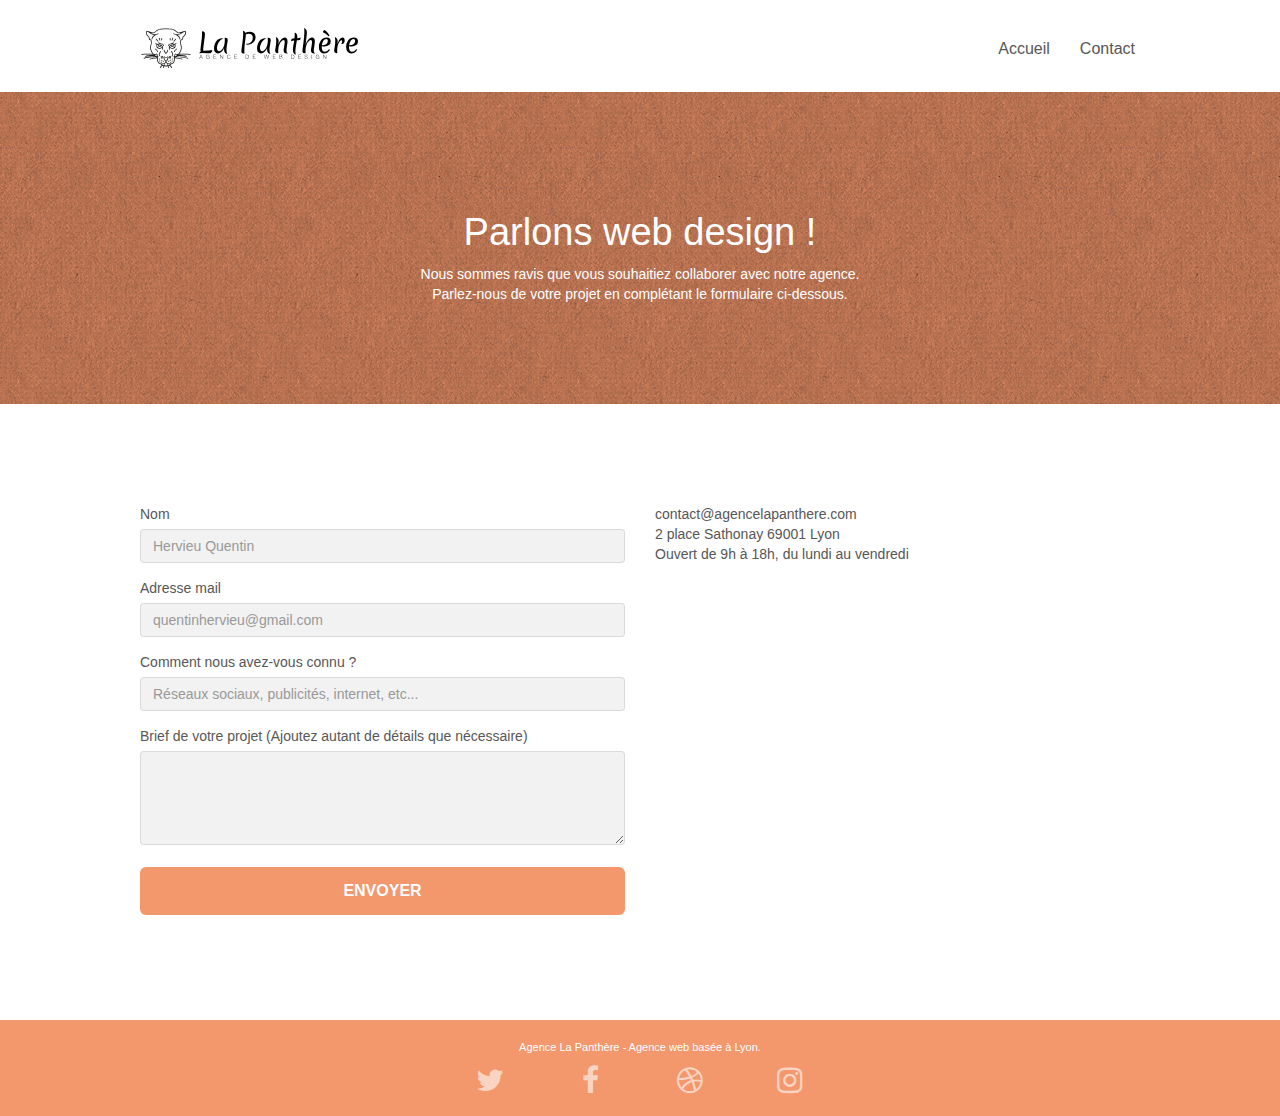
==== commit 7dccc1b1: "MàJ" ====
--- a/page2.html
+++ b/page2.html
@@ -130,6 +130,9 @@
 	<div class="container bloc-sm">
 		<div class="row">
 			<div class="col-sm-12">
+				<p class="text-center white">
+					Agence La Panthère - Agence web basée à Lyon.<br>
+				</p>
 				<div class="row row-no-gutters social">
 					<div class="col-sm-3">
 						<div class="text-center">
--- a/style.css
+++ b/style.css
@@ -506,7 +506,7 @@
 }
 
 .form-control {
-    border-color: rgba(0, 0, 0, .5);
+    border-color: rgba(0, 0, 0, .1);
     box-shadow: none;
     background-color: rgba(0, 0, 0, .05);
 }
@@ -885,7 +885,6 @@
         overflow-x: hidden;
         position: relative;
     }
-  
     .bloc-group,
     .bloc-group .bloc {
         display: block;
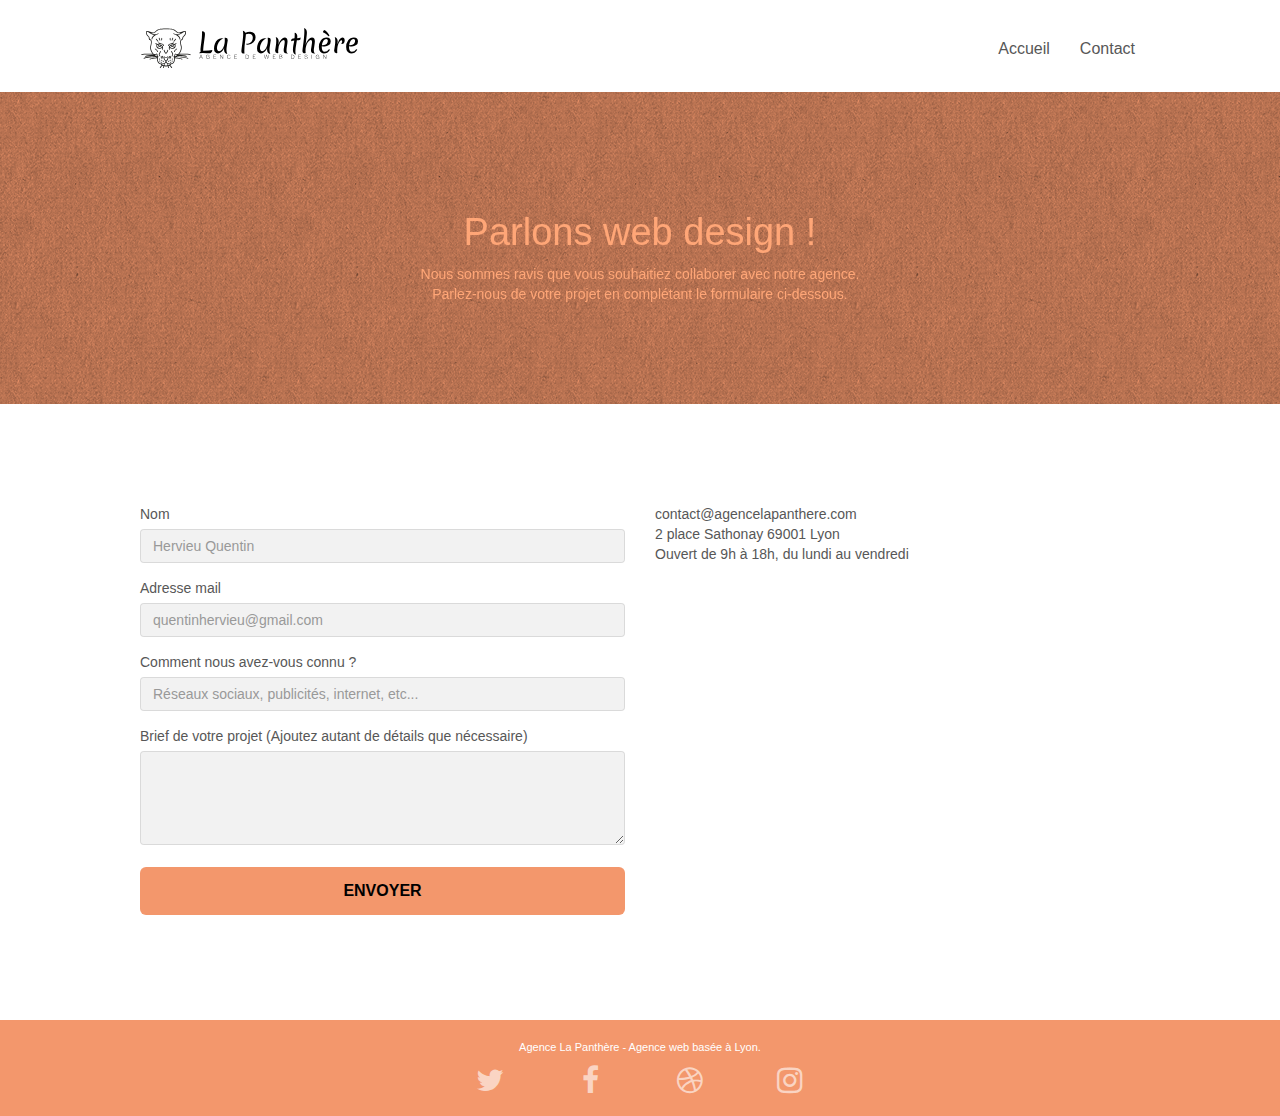
==== commit d9051d69: "Last modif" ====
--- a/page2.html
+++ b/page2.html
@@ -13,7 +13,7 @@
 	<link rel="stylesheet" type="text/css" href="./css/et-line.css">
 	
     
-	<script src="./js/jquery-2.1.0.min.js"></script>
+	<script src="./js/jquery-2.1.0.js"></script>
 	<script src="./js/bootstrap.min.js"></script>
 	<script src="./js/blocs.min.js"></script>
 	<script src="./js/jqBootstrapValidation.min.js"></script>
--- a/style.css
+++ b/style.css
@@ -776,13 +776,28 @@
 }
 
 .tc-white {
-    color: #FFFFFF!important;
+    color: #F3976C!important;
+    filter: brightness(1.1);
 }
 
 .text-size {
     font-size: 20px;
 }
 
+.text-container {
+    max-width: 600px;
+}
+
+.text-container2 {
+    max-width: 400px;
+}
+
+.text-center {
+    display: flex;
+    justify-content: center;  
+    flex-wrap: wrap;
+}
+
 .h3-size {
     font-size: 18px;
 }
@@ -791,9 +806,13 @@
     font-size: 14px;
 }
 
+.text-style {
+    font-style: italic;
+}
+
 .btn-atomic-tangerine {
     background: #F3976C;
-    color: #FFFFFF!important;
+    color: black!important;
 }
 
 .btn-atomic-tangerine:hover {
